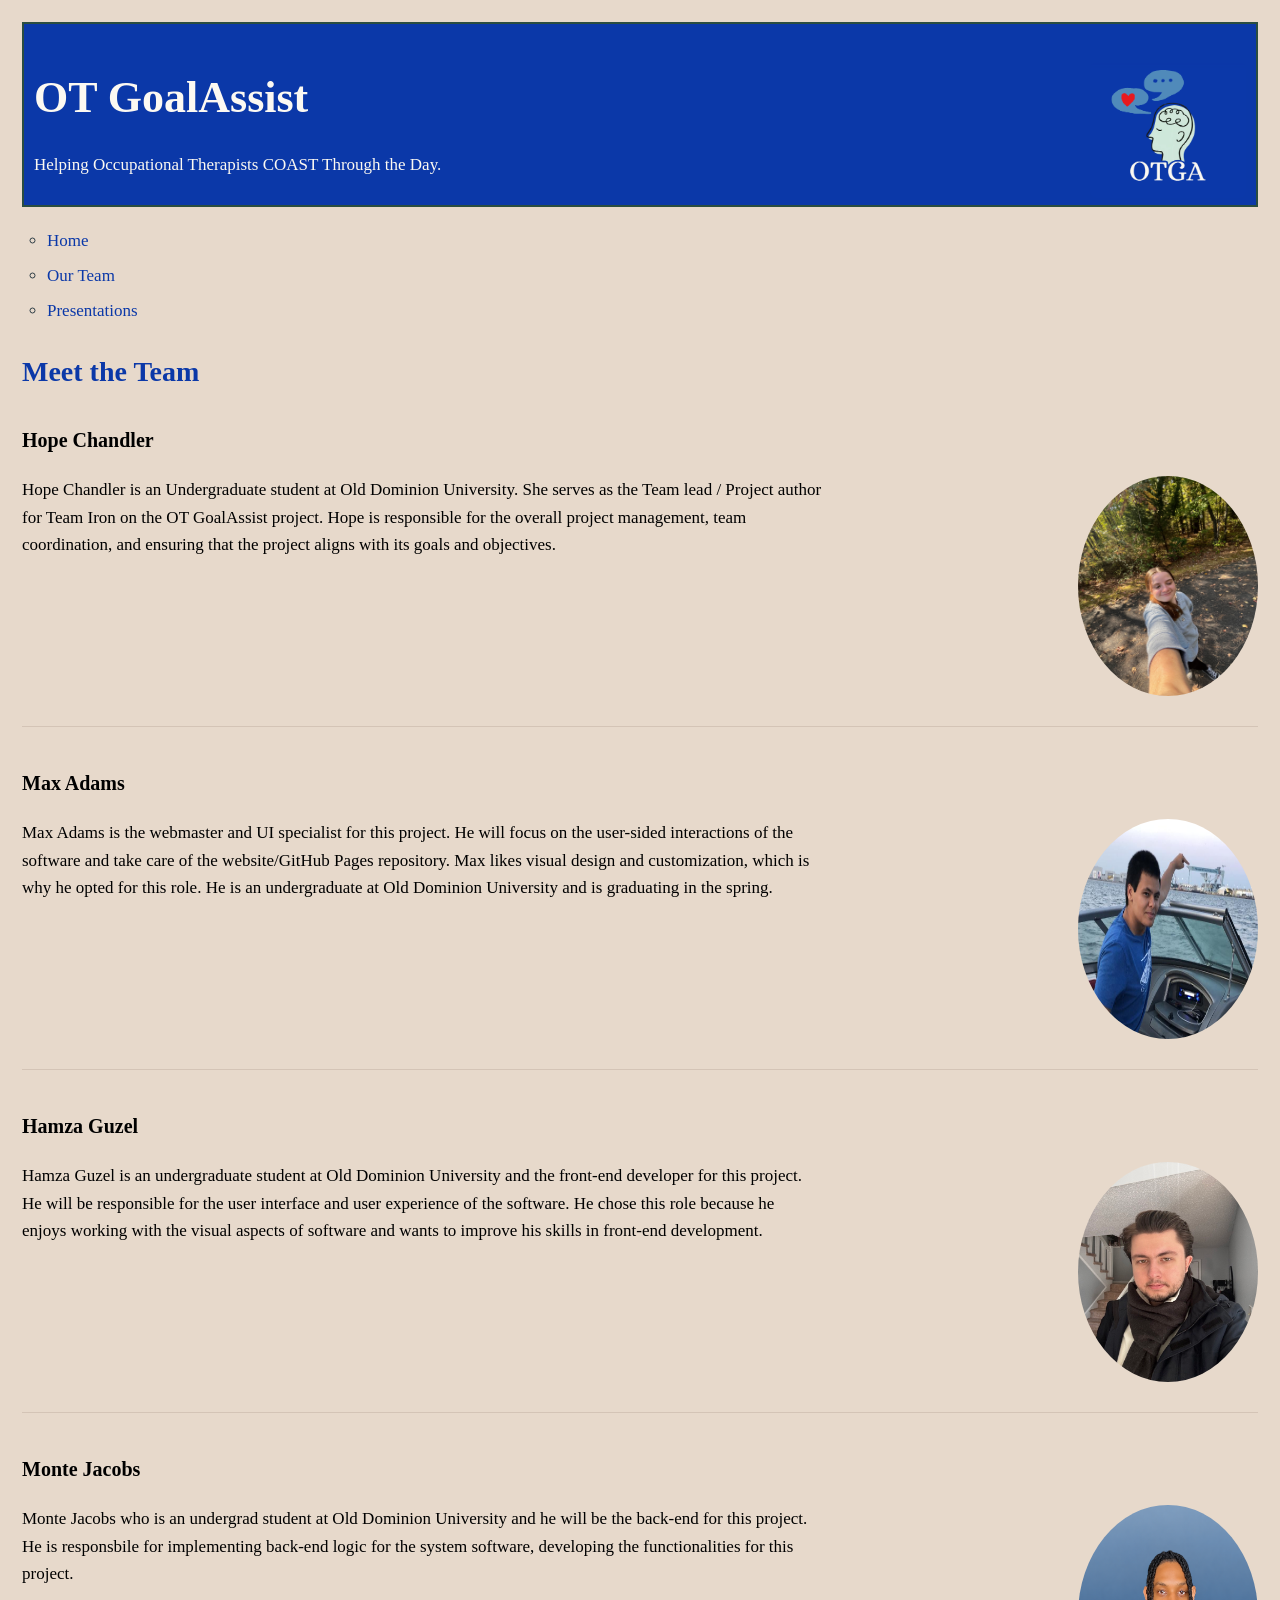
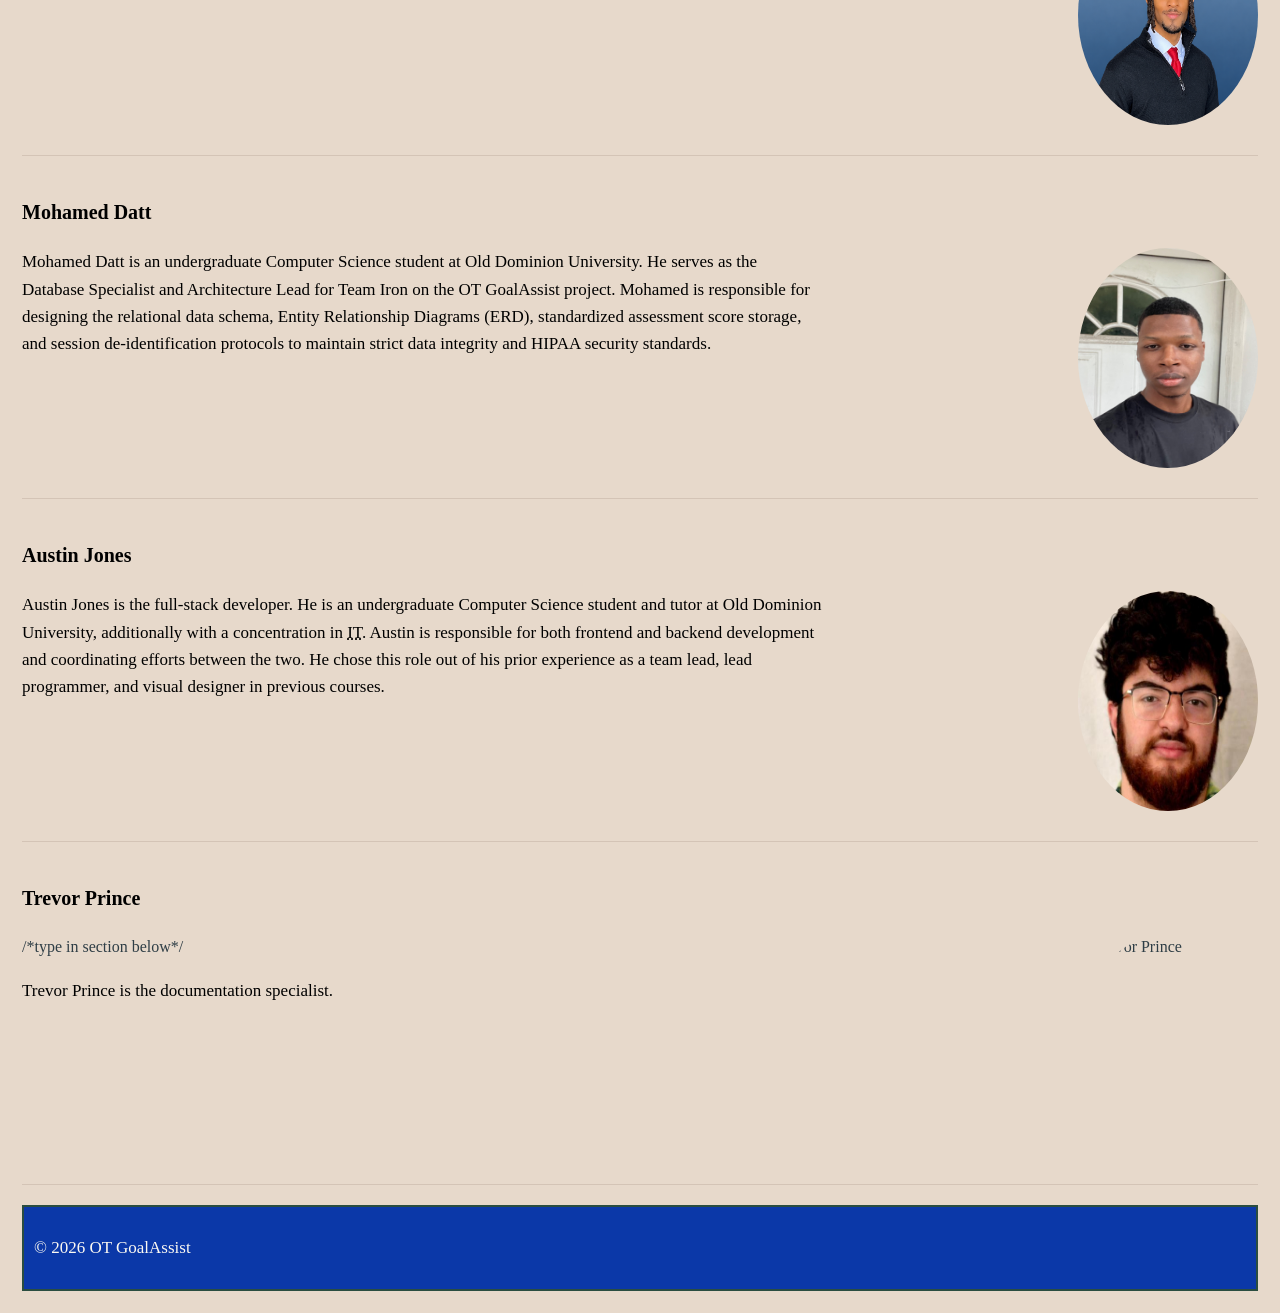
==== bios.html @ 86d0d3fb "Revised" ====
<!DOCTYPE html>
<html lang="en">
<head>
    <meta charset="UTF-8">
    <meta name="viewport" content="width=device-width, initial-scale=1.0">
    <title>OT GoalAssist - Team Bios</title>
  
    <link rel="stylesheet" href="style.css">
    <link rel="stylesheet" href="std.css">
</head>
<body>
    <header class="site-header" style="border: 2px solid #2a4d40; padding: 10px; background-color: #0b38a8;">
        <div class="container header-inner">
            <img src="otga.png" alt="OTGA logo" class="logo" />
            <div class="brand">
                <h1>OT GoalAssist</h1>
                <p class="p2">Helping Occupational Therapists COAST Through the Day.</p>
            </div>
        </div>
    </header>

    <nav class="main-nav">
        <div class="container nav-inner">
            <ul>
                <li><a href="index.html">Home</a></li>
                <li><a href="bios.html">Our Team</a></li>
                <li><a href="ppt.html">Presentations</a></li>
            </ul>  
        </div>
    </nav>

    <main class="content">
        <h2>Meet the Team</h2>

        <section>
            <h3>Hope Chandler</h3>
            <img src="Hope.JPG" alt="Hope Chandler" class="portrait"/>
            
            <p>
                Hope Chandler is an Undergraduate student at Old Dominion University. She serves as the Team lead / Project author for Team Iron on the OT GoalAssist project. Hope is responsible for the overall project management, team coordination, and ensuring that the project aligns with its goals and objectives.
            </p>
        </section>

        <section>
            <h3>Max Adams</h3>
            <img src="crane.jpg" alt="Max Adams (the goat)" class="portrait"/>
            <p>
                Max Adams is the webmaster and UI specialist for this project. He will focus on the user-sided interactions of the software and take care of the website/GitHub Pages repository. Max likes visual design and customization, which is why he opted for this role. He is an undergraduate at Old Dominion University and is graduating in the spring. 
            </p>
        </section>

        <section>
            <h3>Hamza Guzel</h3>
            <img src="hamza.jpg" alt="Hamza Guzel" class="portrait"/>
            
            <p>
                Hamza Guzel is an undergraduate student at Old Dominion University and the front-end developer for this project. He will be responsible for the user interface and user experience of the software. He chose this role because he enjoys working with the visual aspects of software and wants to improve his skills in front-end development.
            </p>
        </section>

       <section>
            <h3>Monte Jacobs</h3>
            <img src="monte.jpg" alt="Monte Jacob" class="portrait"/>
           
           <p>
                Monte Jacobs who is an undergrad student at Old Dominion University and he will be the back-end for this project. He is responsbile for implementing back-end logic for the system software, developing the functionalities for this project.
            </p>
        </section>

       <section>
            <h3>Mohamed Datt</h3>
            <img src="mohamed.jpg" alt="Mohamed Datt" class="portrait"/>
            <p>
                Mohamed Datt is an undergraduate Computer Science student at Old Dominion University. He serves as the Database Specialist and Architecture Lead for Team Iron on the OT GoalAssist project. Mohamed is responsible for designing the relational data schema, Entity Relationship Diagrams (ERD), standardized assessment score storage, and session de-identification protocols to maintain strict data integrity and HIPAA security standards.
            </p>
        </section>

       <section>
            <h3>Austin Jones</h3>
            <img src="austin.jpg" alt="Austin Jones" class="portrait"/>
           
           <p>
                Austin Jones is the full-stack developer. He is an undergraduate Computer Science student and tutor at Old Dominion University, additionally with a concentration in <abbr title="Information Technology">IT</abbr>. Austin is responsible for both frontend and backend development and coordinating efforts between the two. He chose this role out of his prior experience as a team lead, lead programmer, and visual designer in previous courses.
            </p>
        </section>

       <section>
            <h3>Trevor Prince</h3>
            <img src="trevor.jpg" alt="Trevor Prince" class="portrait"/>
           
           /*type in section below*/
           <p>
                Trevor Prince is the documentation specialist.
            </p>
        </section>
    </main>

    <footer class="site-footer" style="border: 2px solid #2a4d40; padding: 10px; background-color: #0b38a8; margin-top: 20px;">
        <p class="p2">© 2026 OT GoalAssist</p>
    </footer>

</body>
</html>
---- std.css ----
body {
    font-family: Cambria, Cochin, Georgia, Times, 'Times New Roman', serif;
    background-color: #e7d9cb;
    color: #2f3e46;
    margin: 22px;
    line-height: 1.6;
}

h1 {
    color: #fcf9f2;
    font-size: 44px;
    margin-bottom: 10px;
}

h2 {
    color: #0b38a8;
    font-size: 28px;
    margin-top: 25px;
    margin-bottom: 10px;
}

h3 {
    color: #000000;
    font-size: 20px;
}

p {
    color: #000000;
    font-size: 17px;
    max-width: 800px;
}

ul {
    list-style-type: circle;
    padding-left: 25px;
    margin-top: 10px;
    color: #2f3e46;
}

li {
    font-size: 17px;
    margin-bottom: 8px;
}

body > * {
    margin-bottom: 20px;
}

section {
    padding-bottom: 20px;
    margin-bottom: 20px;
    border-bottom: 1px solid #d4c4b6; 
    overflow: hidden; 
}

img {
    float: right;
    margin: 0 0 15px 20px;
    width: 200px;
    border-radius: 6px;
}

a {
    color: #0b38a8;
    text-decoration: none;
    transition: color 0.3s ease;
}

a:hover {
    color: #2a4d40;
    text-decoration: underline;
}

.p2 {
    color: #fcf9f2;
}

.logo {
    height: 135px;
    width: auto;
    object-fit: contain;
}

.portrait {
    border-radius: 50%;
    float: right;
    object: cover;
    height: 220px;
    width: 180px;
    margin: 0 0 10px 20px;
    object-position: center bottom;
}
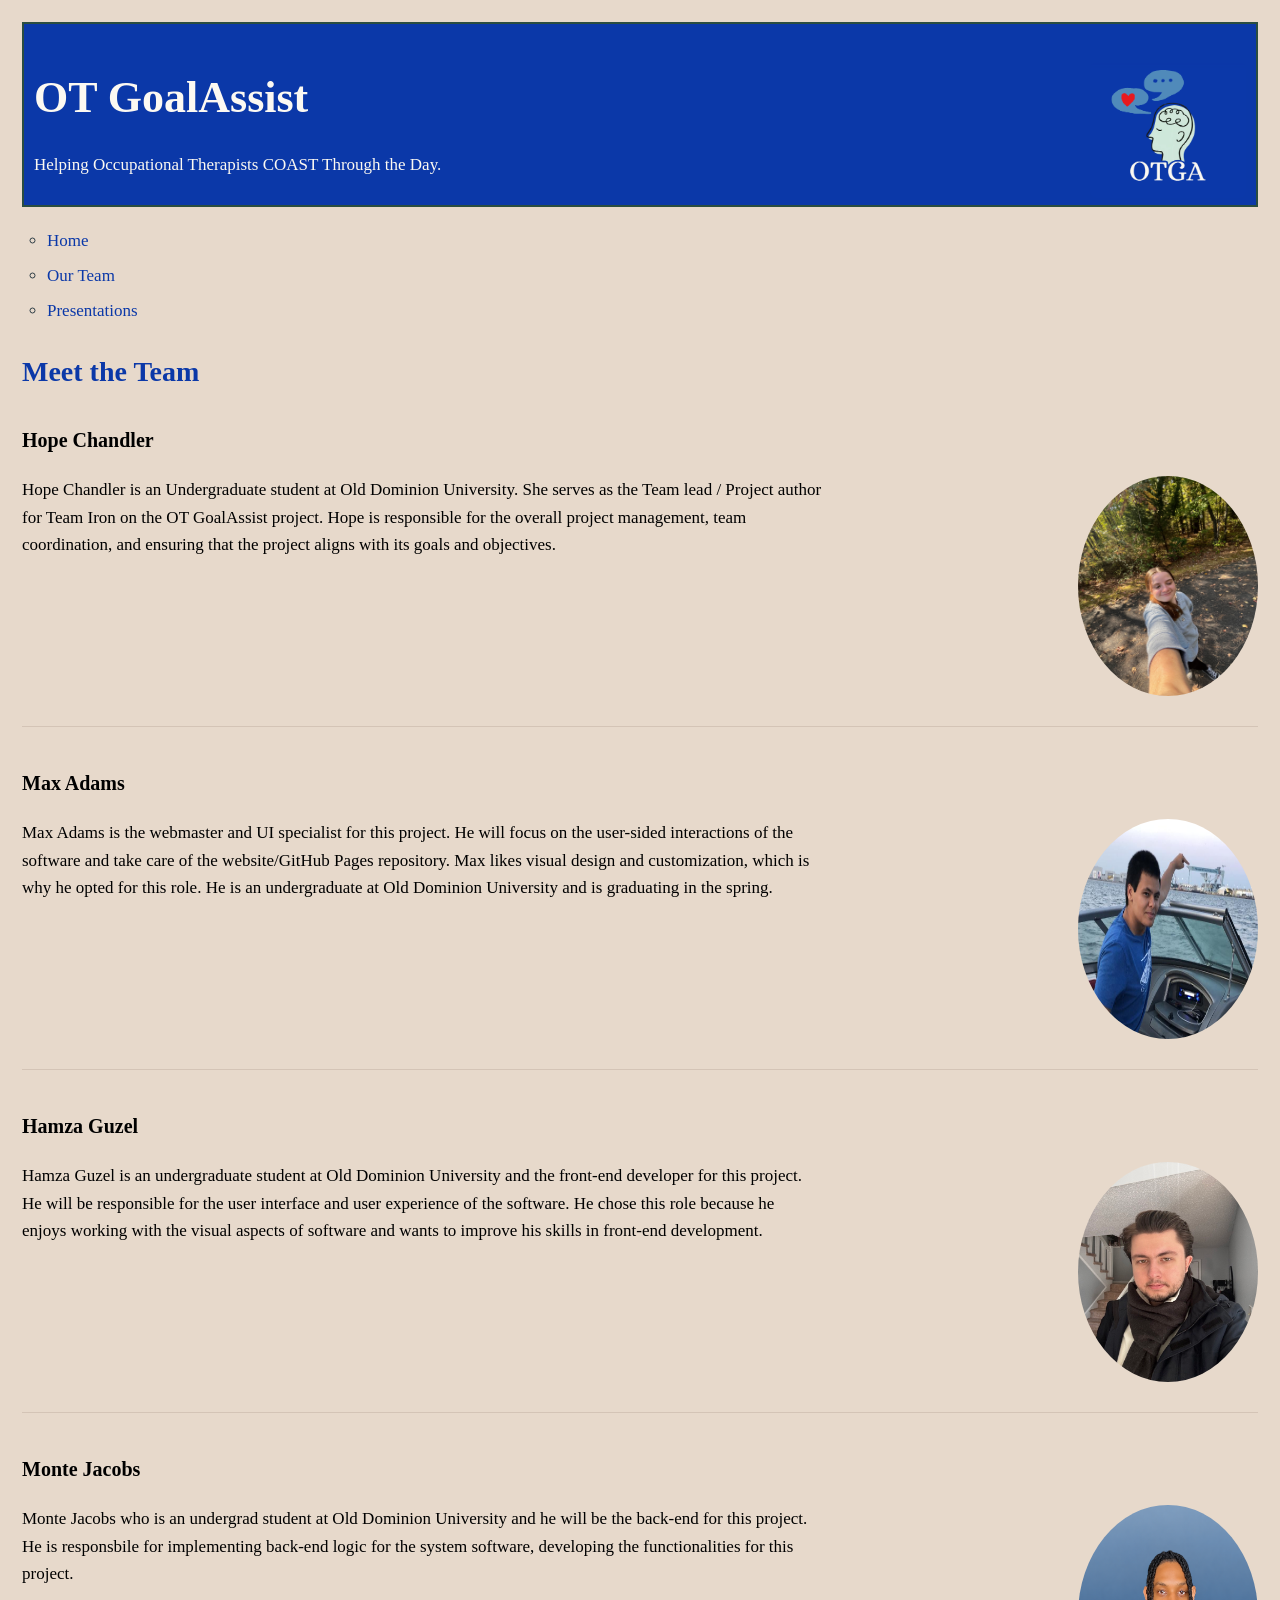
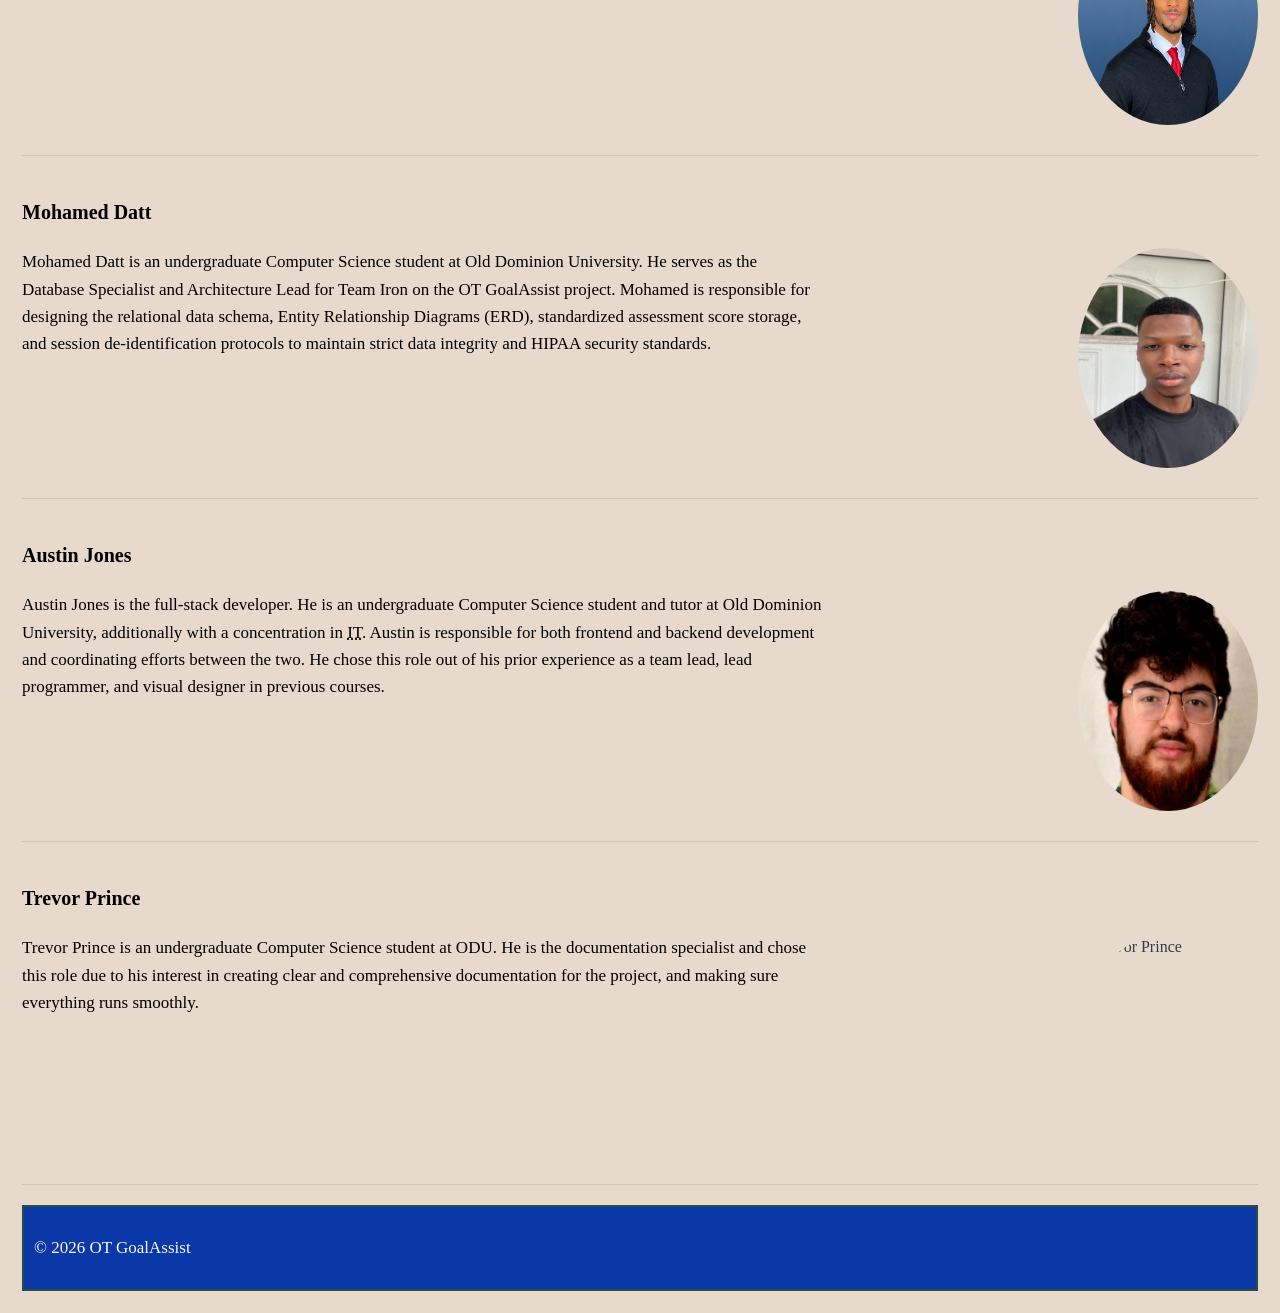
==== commit 2211f078: "Trevor Bio" ====
--- a/bios.html
+++ b/bios.html
@@ -88,9 +88,8 @@
             <h3>Trevor Prince</h3>
             <img src="trevor.jpg" alt="Trevor Prince" class="portrait"/>
            
-           /*type in section below*/
            <p>
-                Trevor Prince is the documentation specialist.
+                Trevor Prince is an undergraduate Computer Science student at ODU. He is the documentation specialist and chose this role due to his interest in creating clear and comprehensive documentation for the project, and making sure everything runs smoothly.
             </p>
         </section>
     </main>
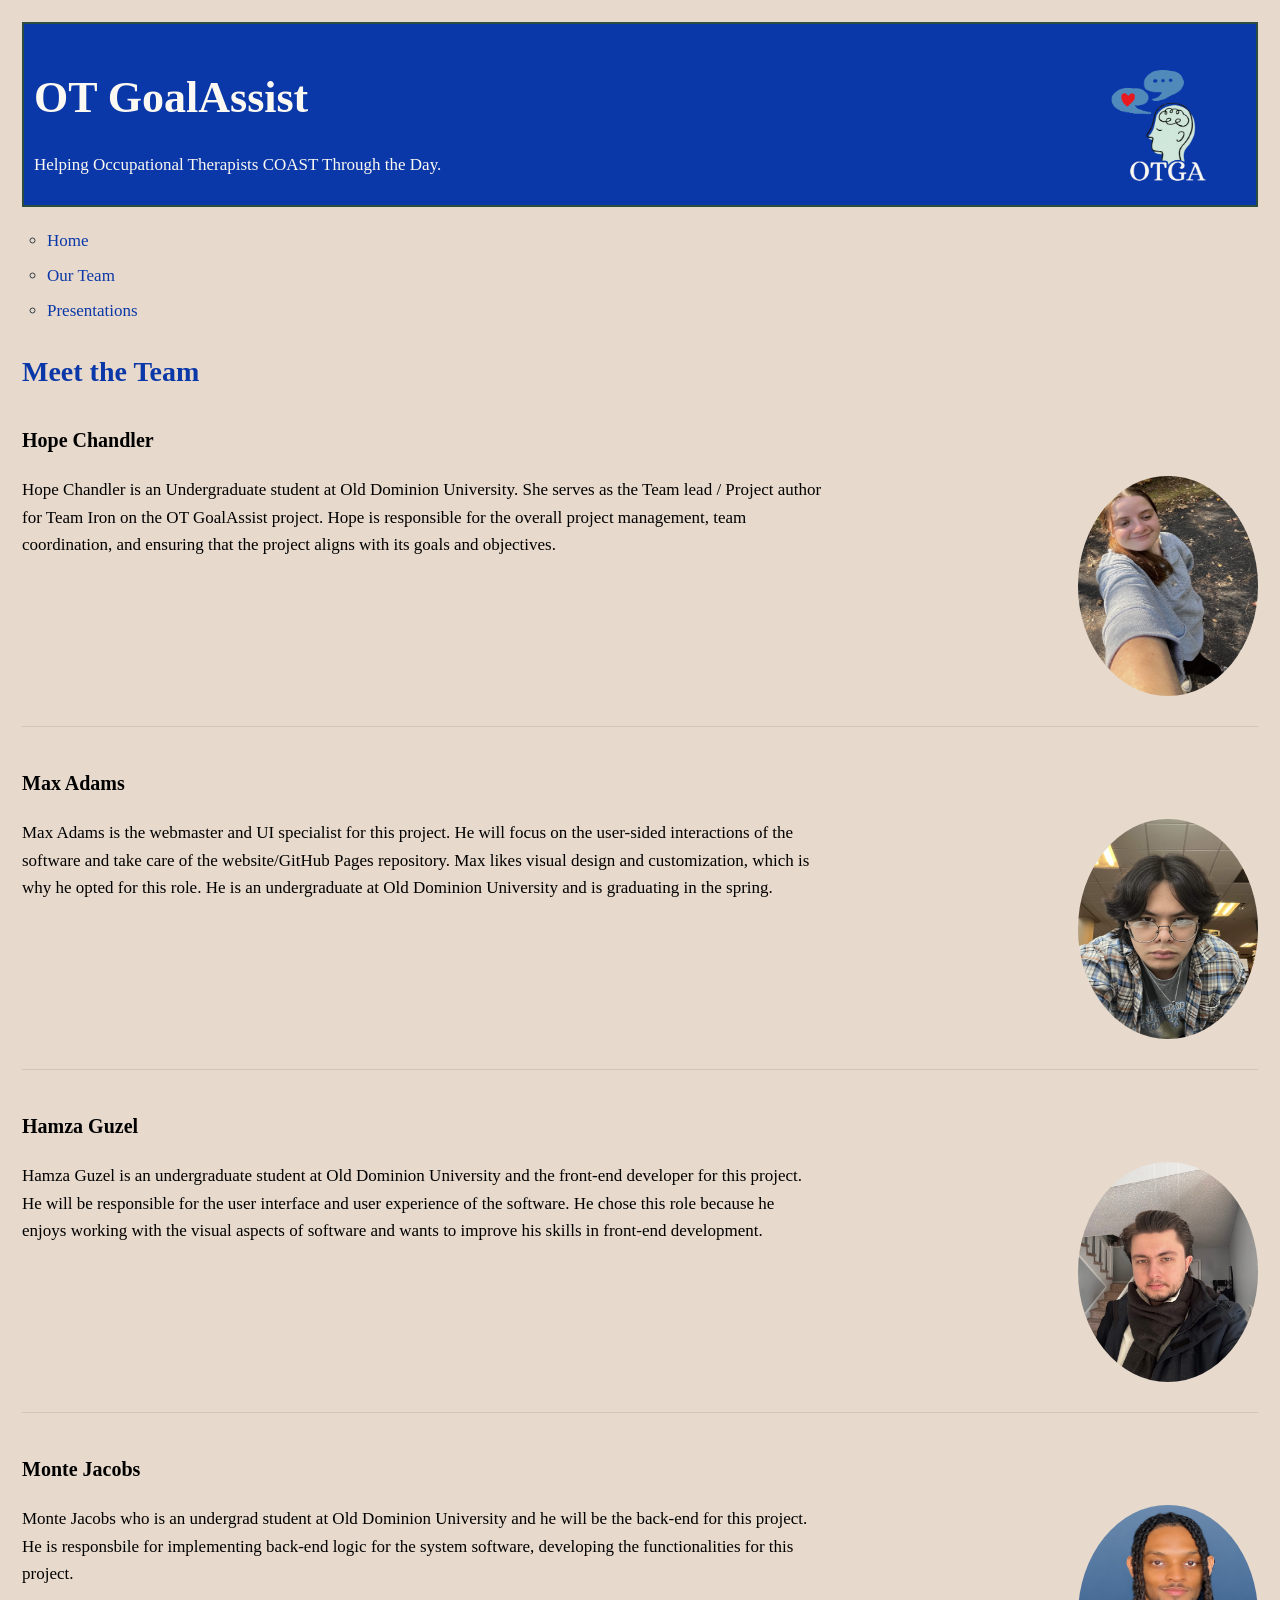
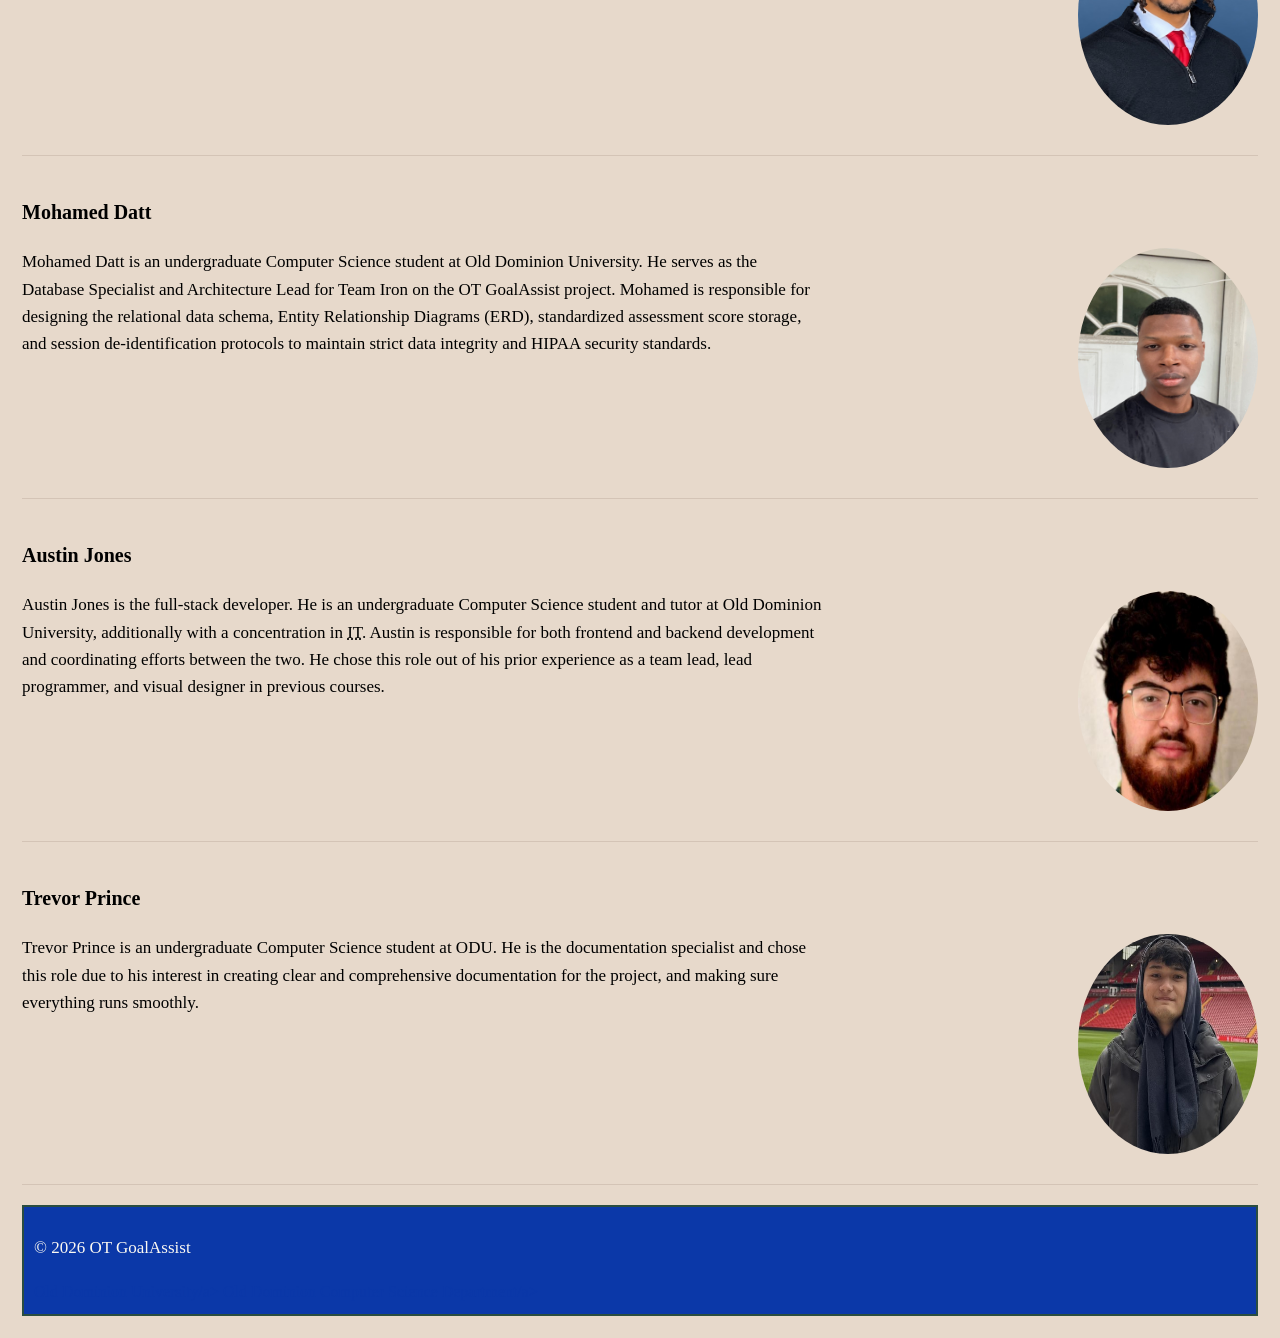
==== commit c2fca13f: "links" ====
--- a/bios.html
+++ b/bios.html
@@ -95,7 +95,7 @@
     </main>
 
     <footer class="site-footer" style="border: 2px solid #2a4d40; padding: 10px; background-color: #0b38a8; margin-top: 20px;">
-        <p class="p2">© 2026 OT GoalAssist</p>
+        <p class="p2">© 2026 OT GoalAssist</p> <a href="http://www.odu.edu/">Old Dominion University/a> <a href="http://www.cs.odu.edu//">Old Dominion Computer Science Department/a>
     </footer>
 
 </body>
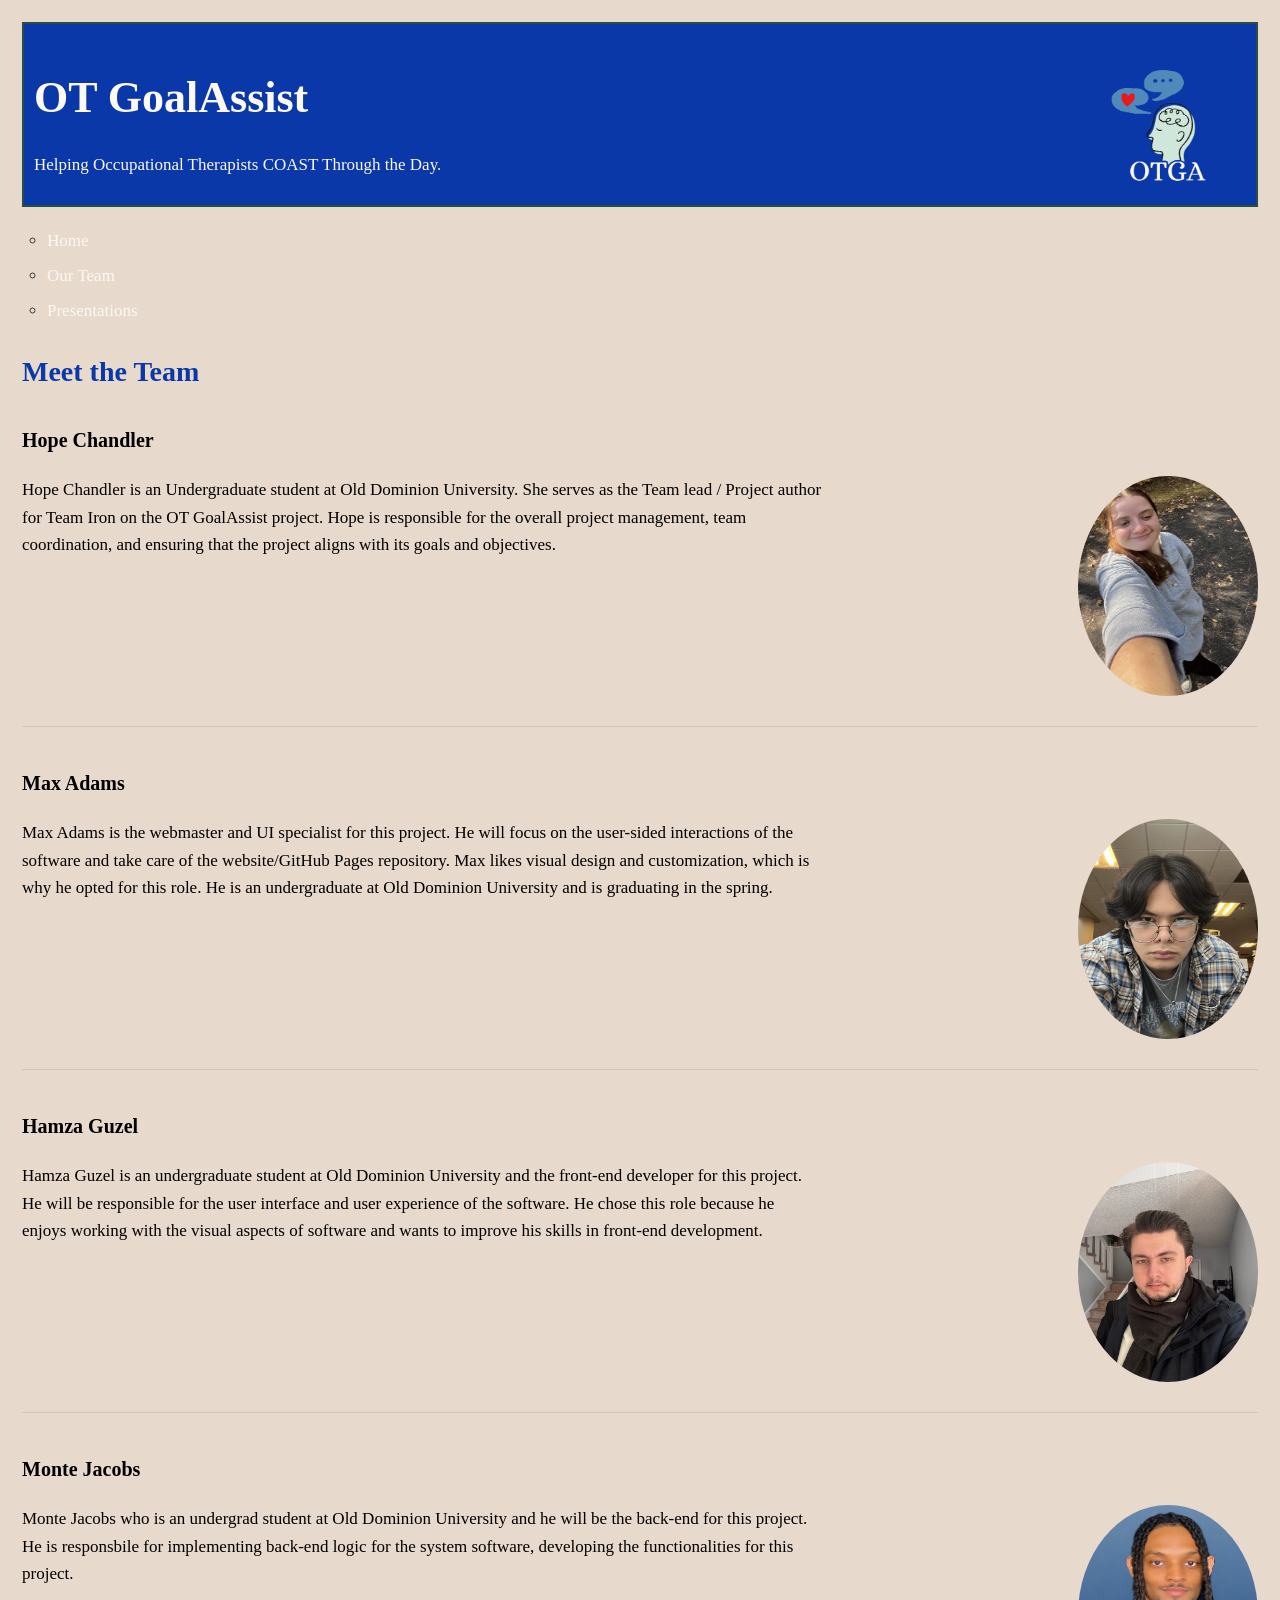
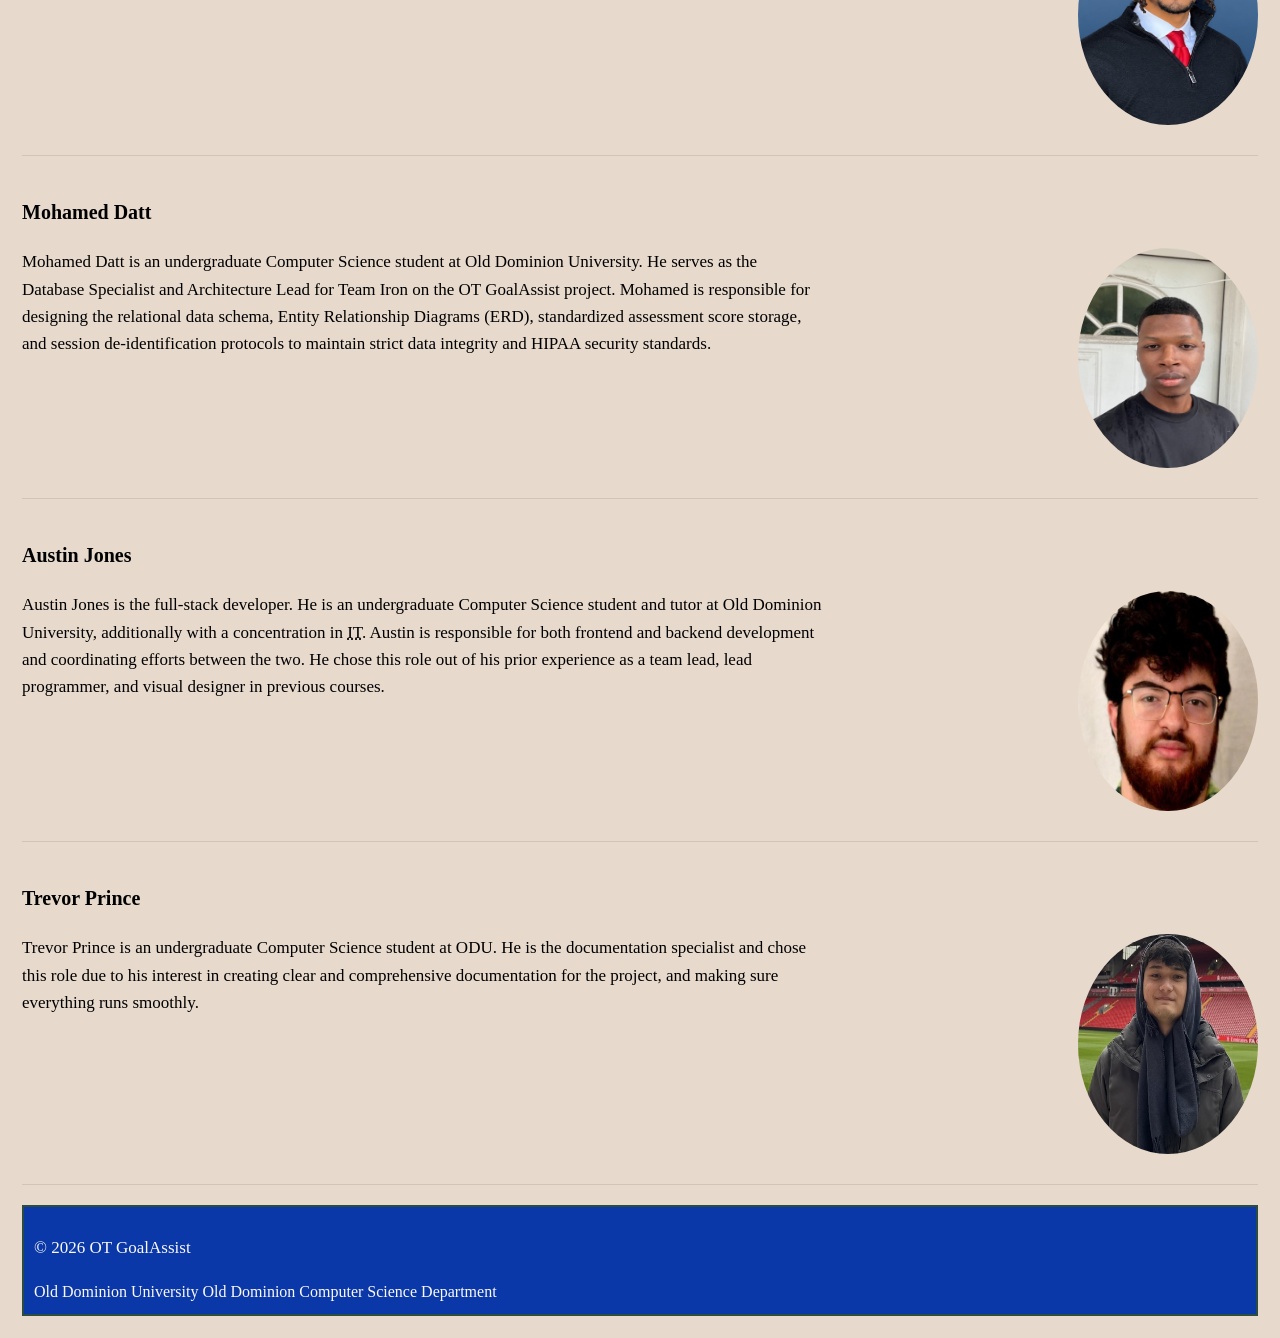
==== commit 33fd0681: "Update bios.html" ====
--- a/bios.html
+++ b/bios.html
@@ -95,7 +95,7 @@
     </main>
 
     <footer class="site-footer" style="border: 2px solid #2a4d40; padding: 10px; background-color: #0b38a8; margin-top: 20px;">
-        <p class="p2">© 2026 OT GoalAssist</p> <a href="http://www.odu.edu/">Old Dominion University/a> <a href="http://www.cs.odu.edu//">Old Dominion Computer Science Department/a>
+        <p class="p2">© 2026 OT GoalAssist</p> <a href="http://www.odu.edu/">Old Dominion University</a> <a href="http://www.cs.odu.edu//">Old Dominion Computer Science Department</a>
     </footer>
 
 </body>
--- a/std.css
+++ b/std.css
@@ -61,7 +61,7 @@
 }
 
 a {
-    color: #0b38a8;
+    color: #fcf9f2;
     text-decoration: none;
     transition: color 0.3s ease;
 }
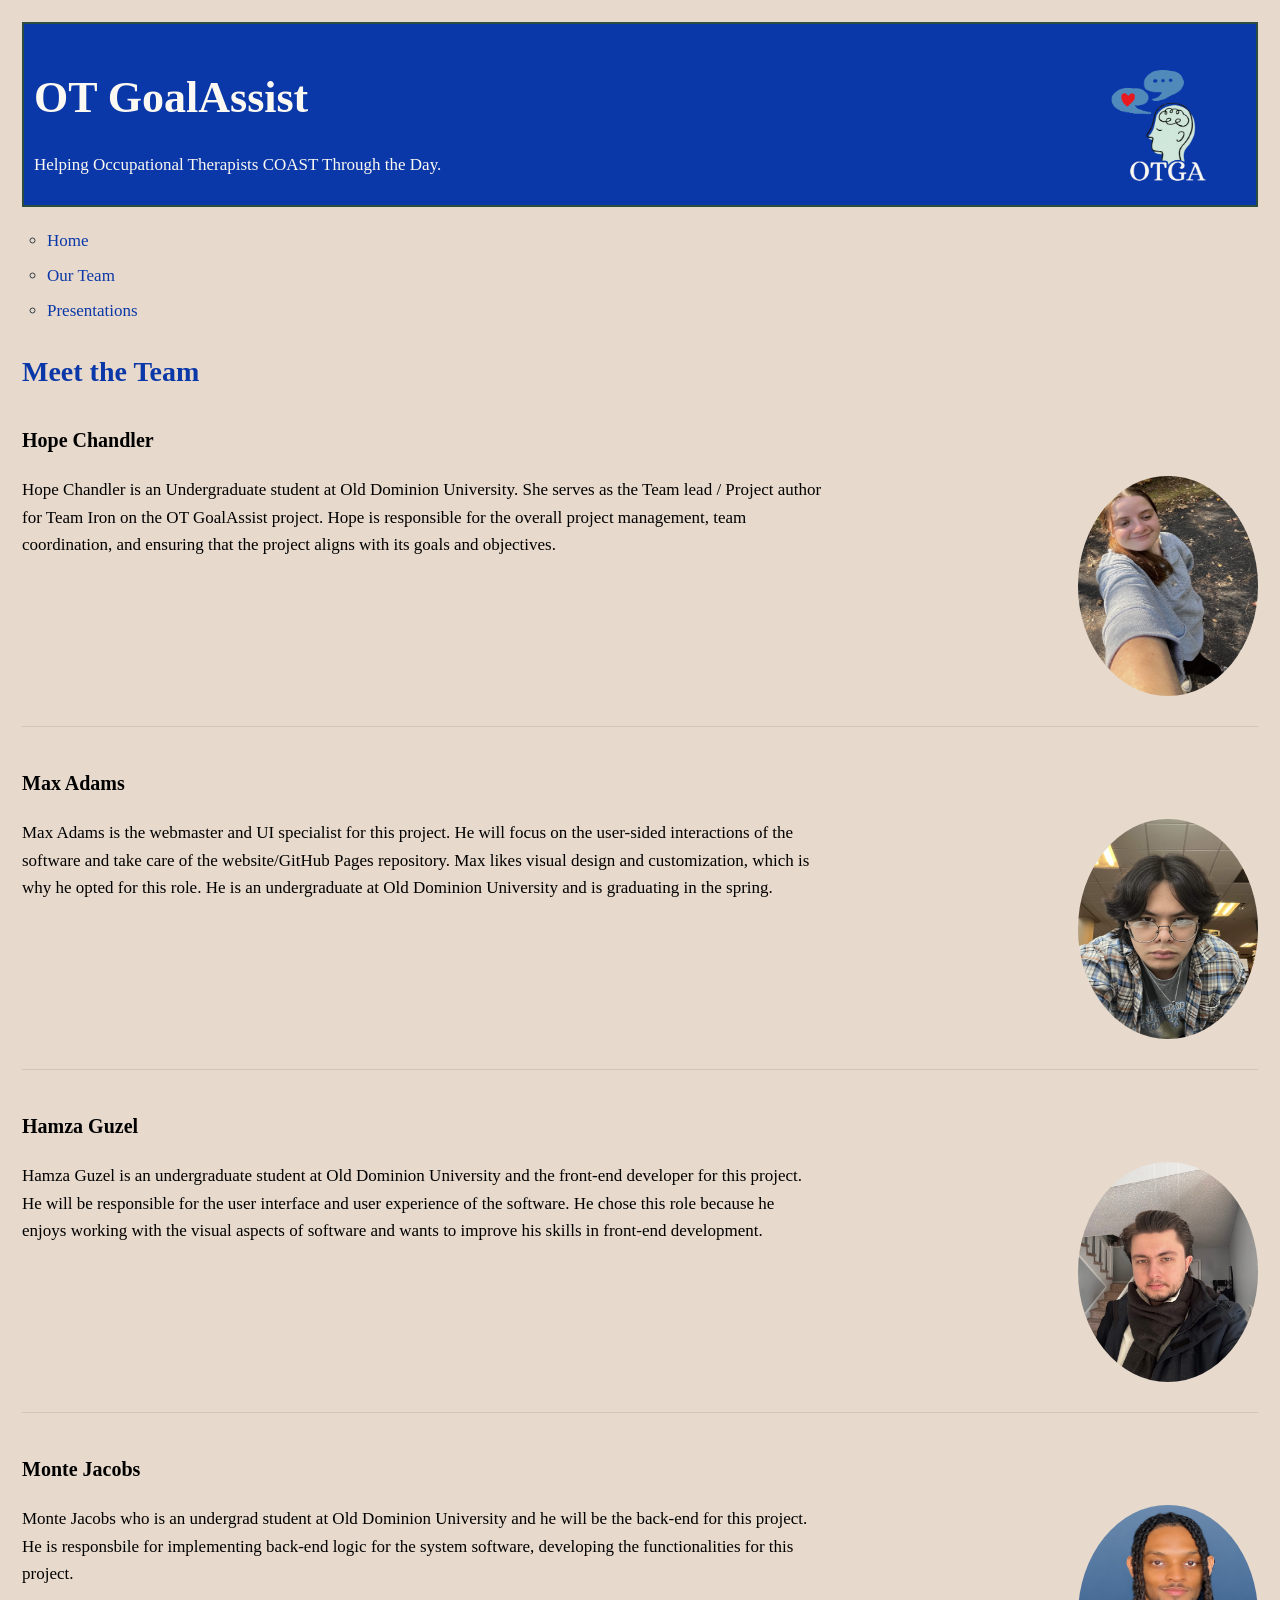
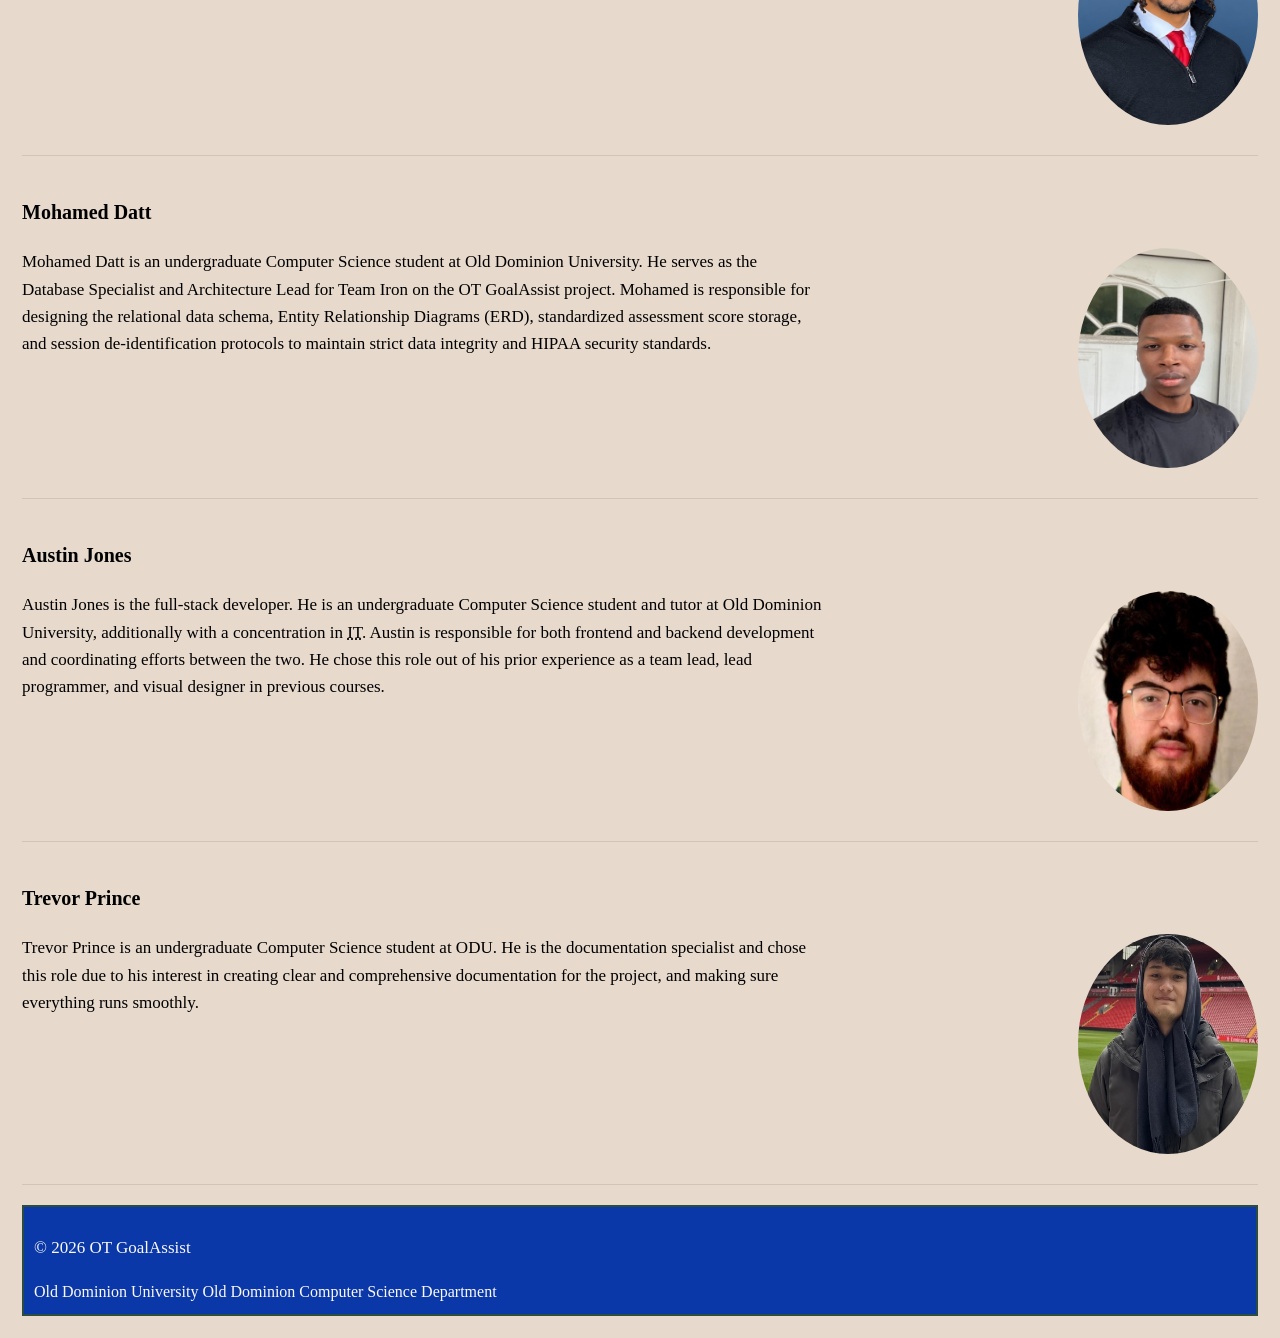
==== commit 6633d032: "Update bios.html colors" ====
--- a/bios.html
+++ b/bios.html
@@ -95,7 +95,7 @@
     </main>
 
     <footer class="site-footer" style="border: 2px solid #2a4d40; padding: 10px; background-color: #0b38a8; margin-top: 20px;">
-        <p class="p2">© 2026 OT GoalAssist</p> <a href="http://www.odu.edu/">Old Dominion University</a> <a href="http://www.cs.odu.edu//">Old Dominion Computer Science Department</a>
+        <p class="p2">© 2026 OT GoalAssist</p> <a href="http://www.odu.edu/" style="color: #fcf9f2;">Old Dominion University</a> <a href="http://www.cs.odu.edu" style="color: #fcf9f2;">Old Dominion Computer Science Department</a>
     </footer>
 
 </body>
--- a/std.css
+++ b/std.css
@@ -61,7 +61,7 @@
 }
 
 a {
-    color: #fcf9f2;
+    color: #0b38a8;
     text-decoration: none;
     transition: color 0.3s ease;
 }
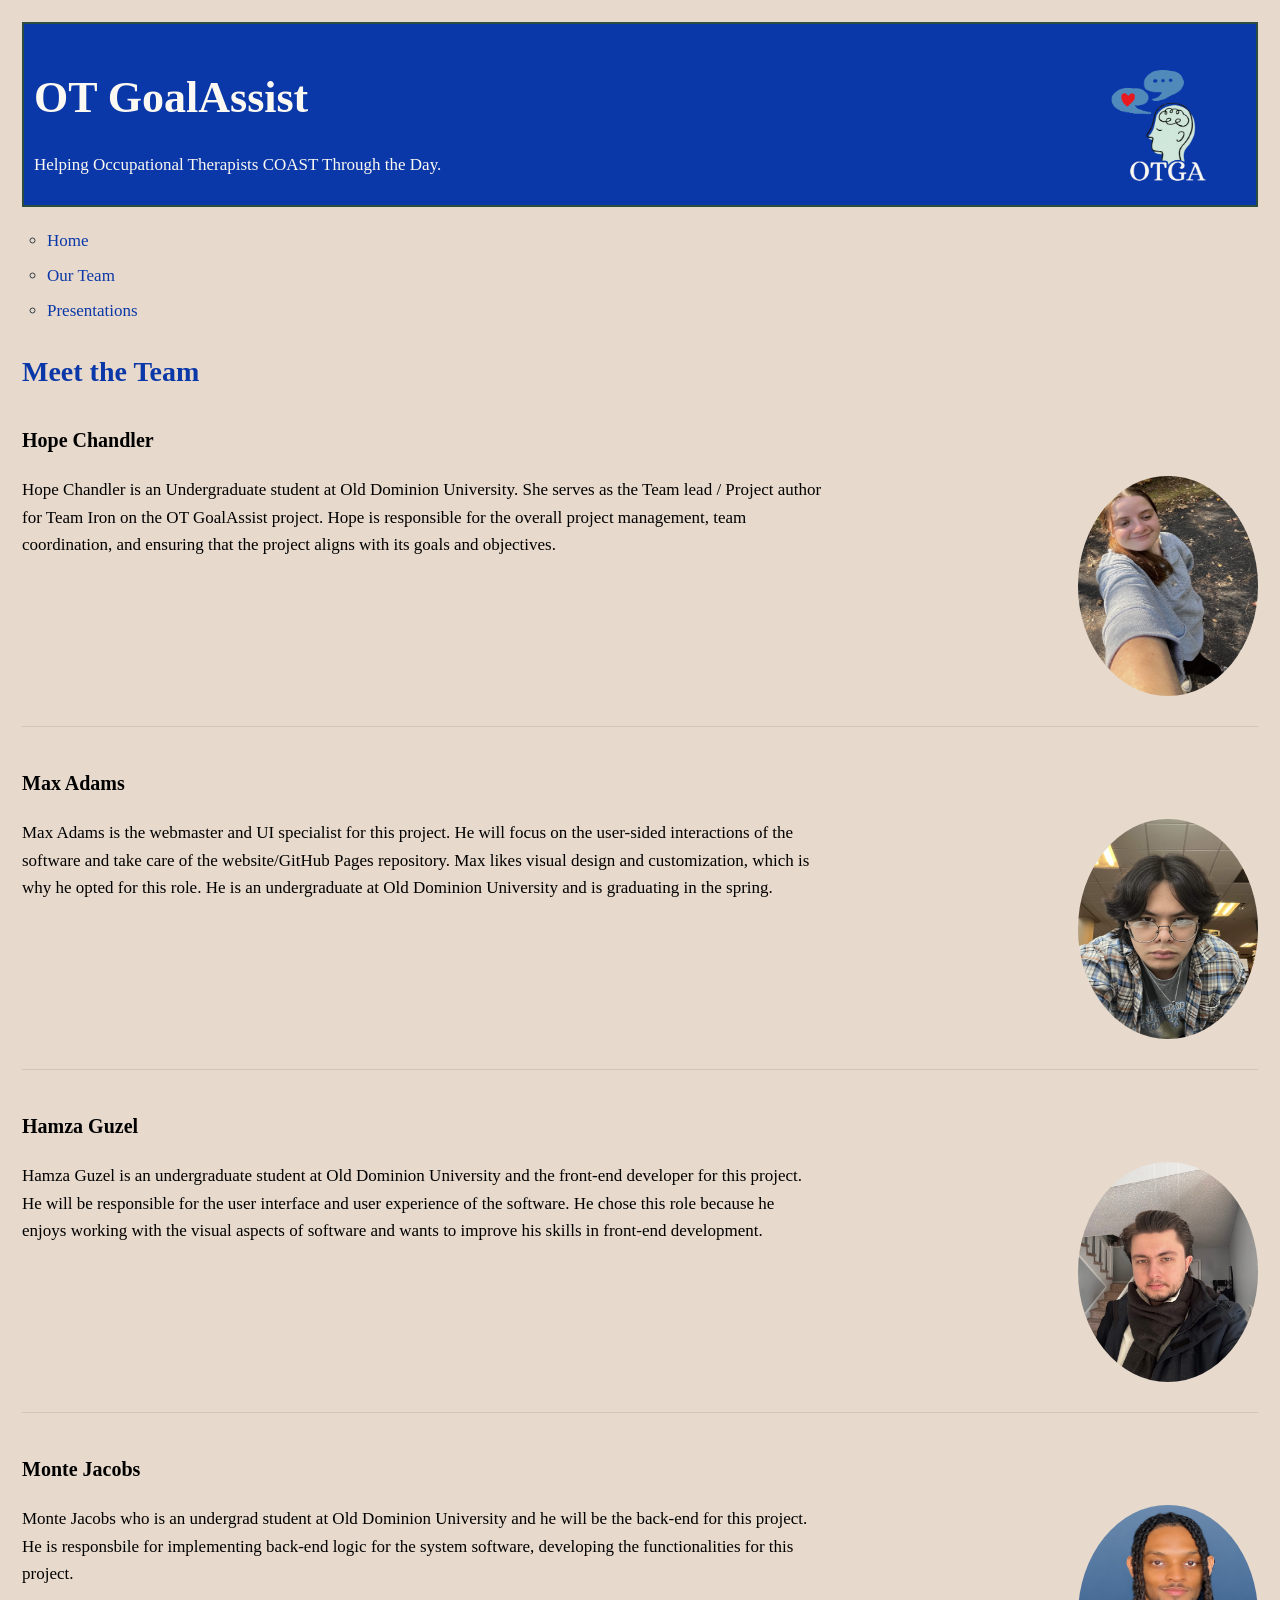
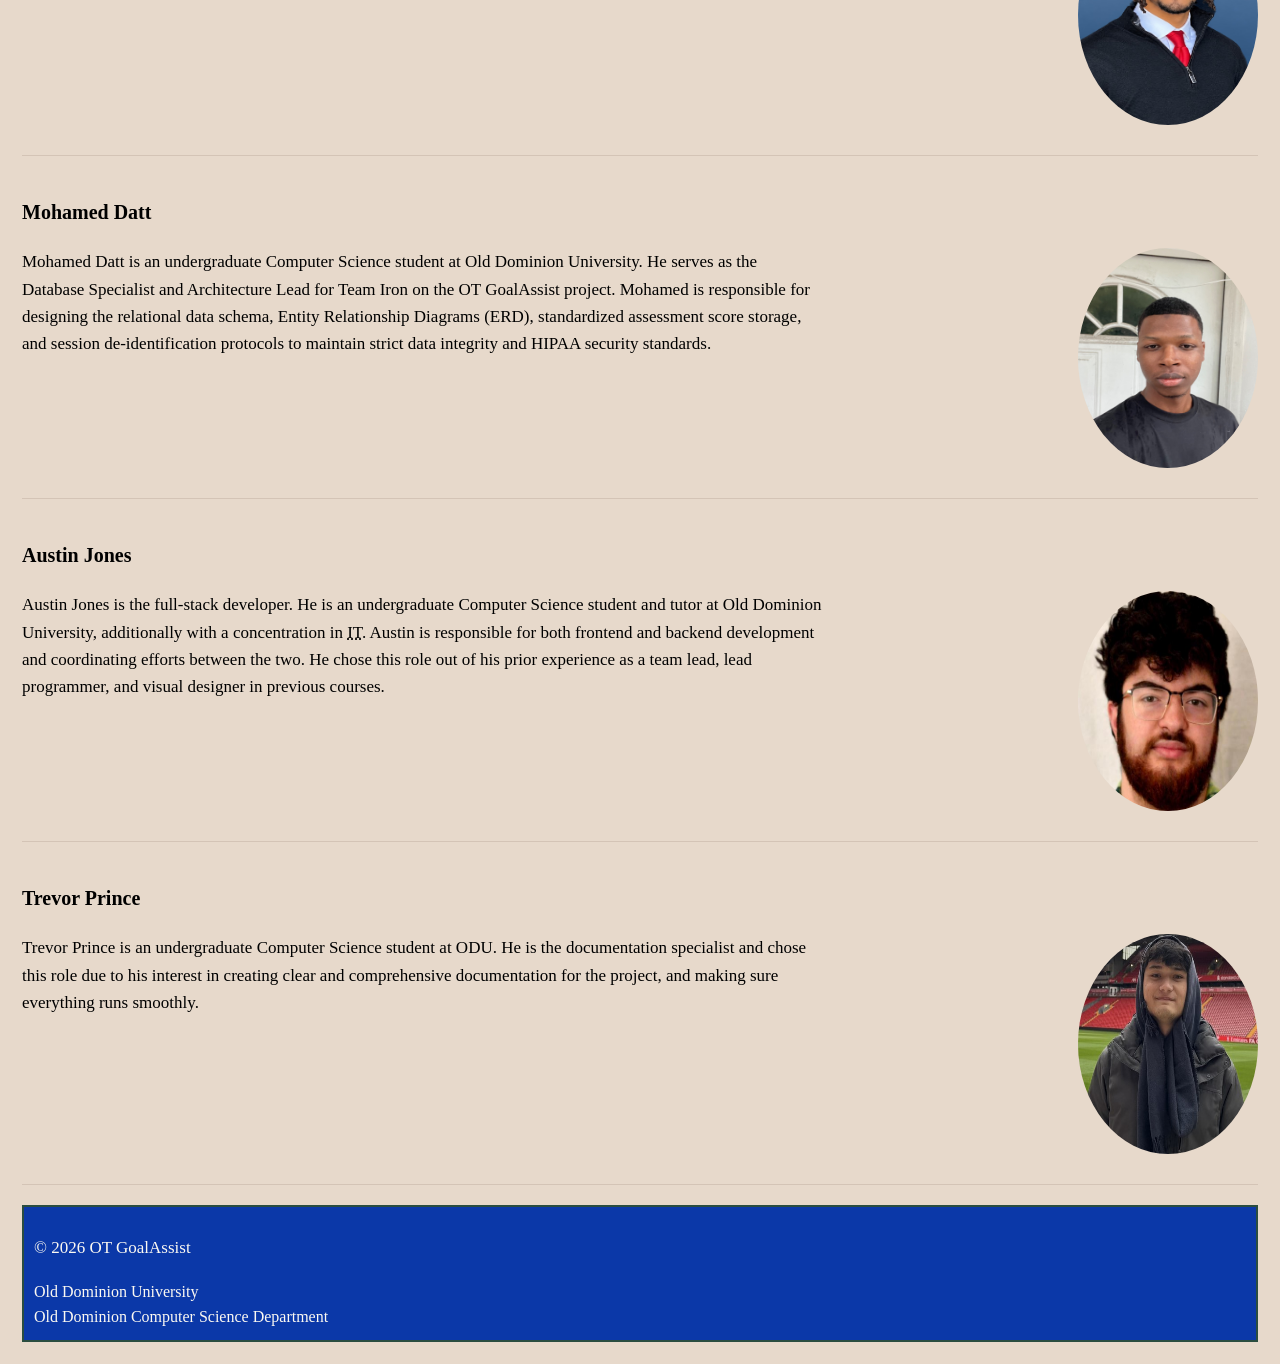
==== commit 3660024b: "Update bios.html" ====
--- a/bios.html
+++ b/bios.html
@@ -95,7 +95,7 @@
     </main>
 
     <footer class="site-footer" style="border: 2px solid #2a4d40; padding: 10px; background-color: #0b38a8; margin-top: 20px;">
-        <p class="p2">© 2026 OT GoalAssist</p> <a href="http://www.odu.edu/" style="color: #fcf9f2;">Old Dominion University</a> <a href="http://www.cs.odu.edu" style="color: #fcf9f2;">Old Dominion Computer Science Department</a>
+        <p class="p2">© 2026 OT GoalAssist</p> <a href="http://www.odu.edu/" style="color: #fcf9f2;">Old Dominion University</a> <br> <a href="http://www.cs.odu.edu" style="color: #fcf9f2;">Old Dominion Computer Science Department</a>
     </footer>
 
 </body>
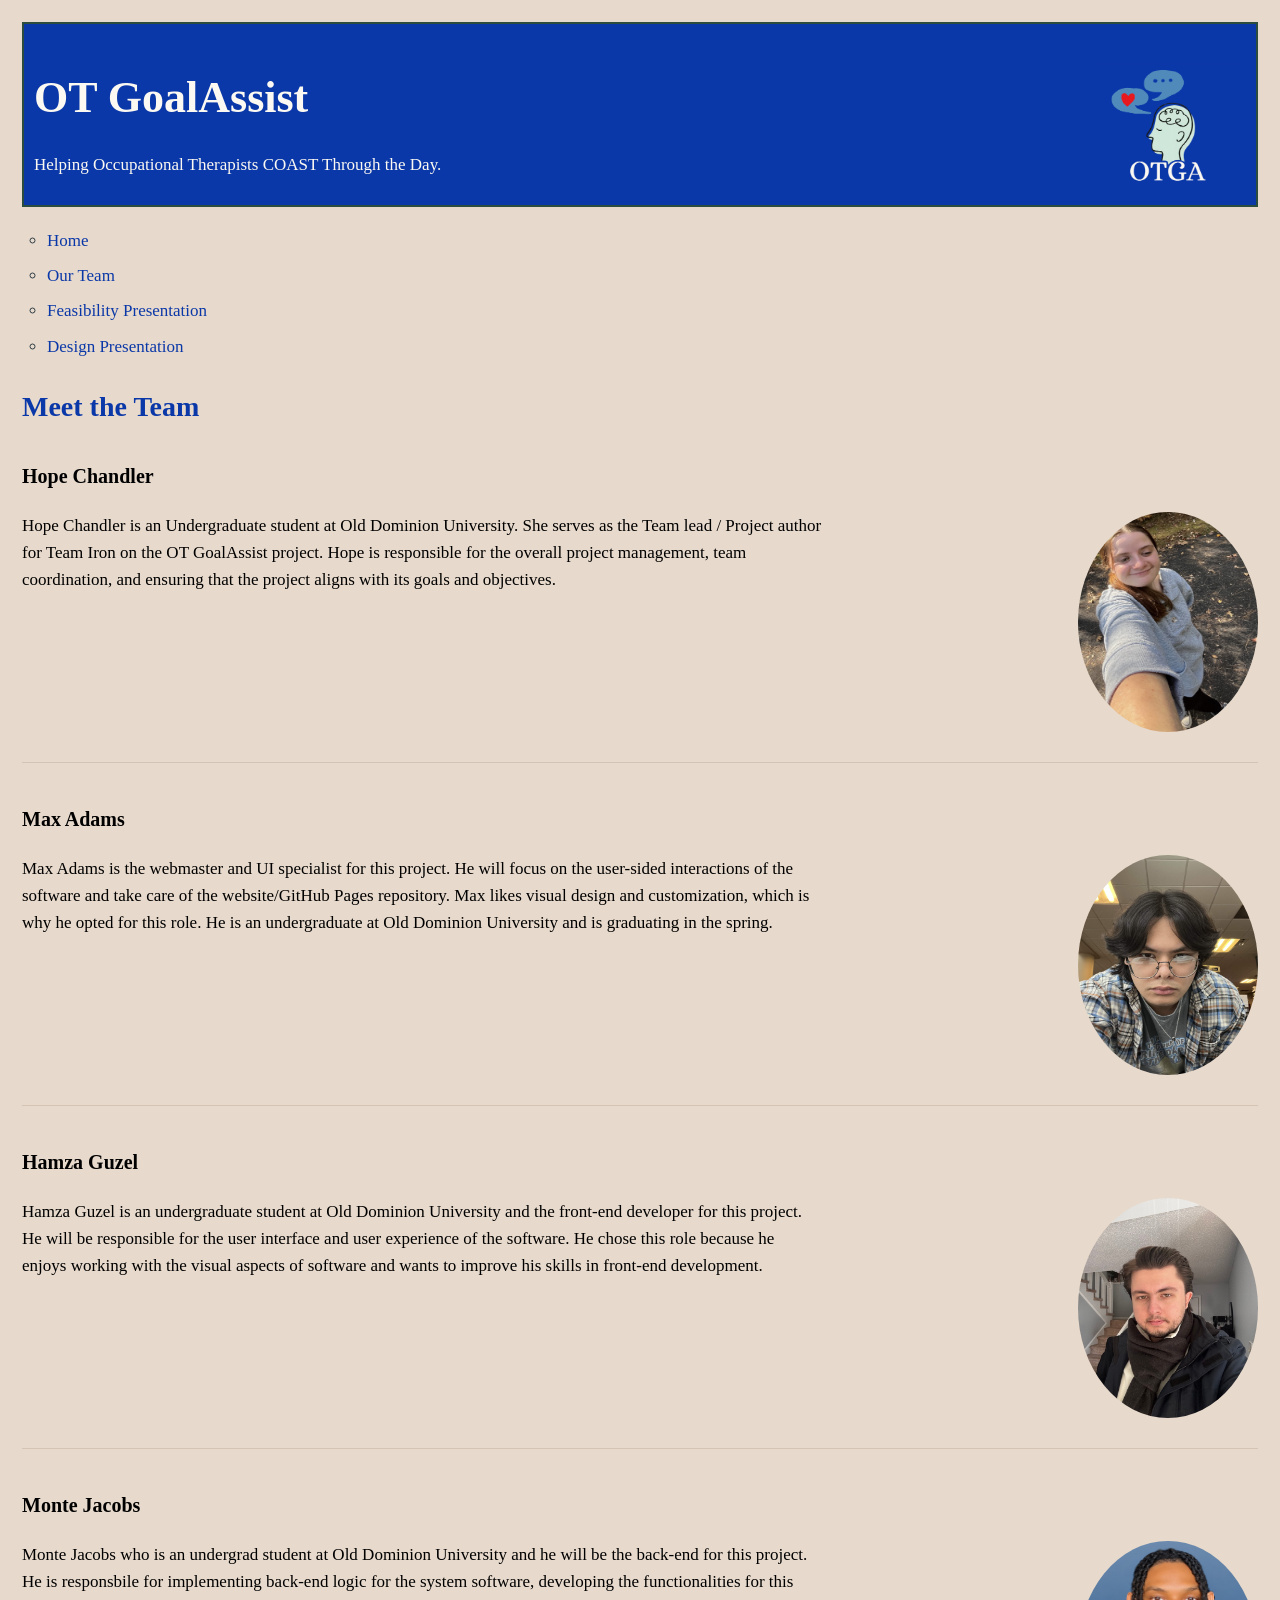
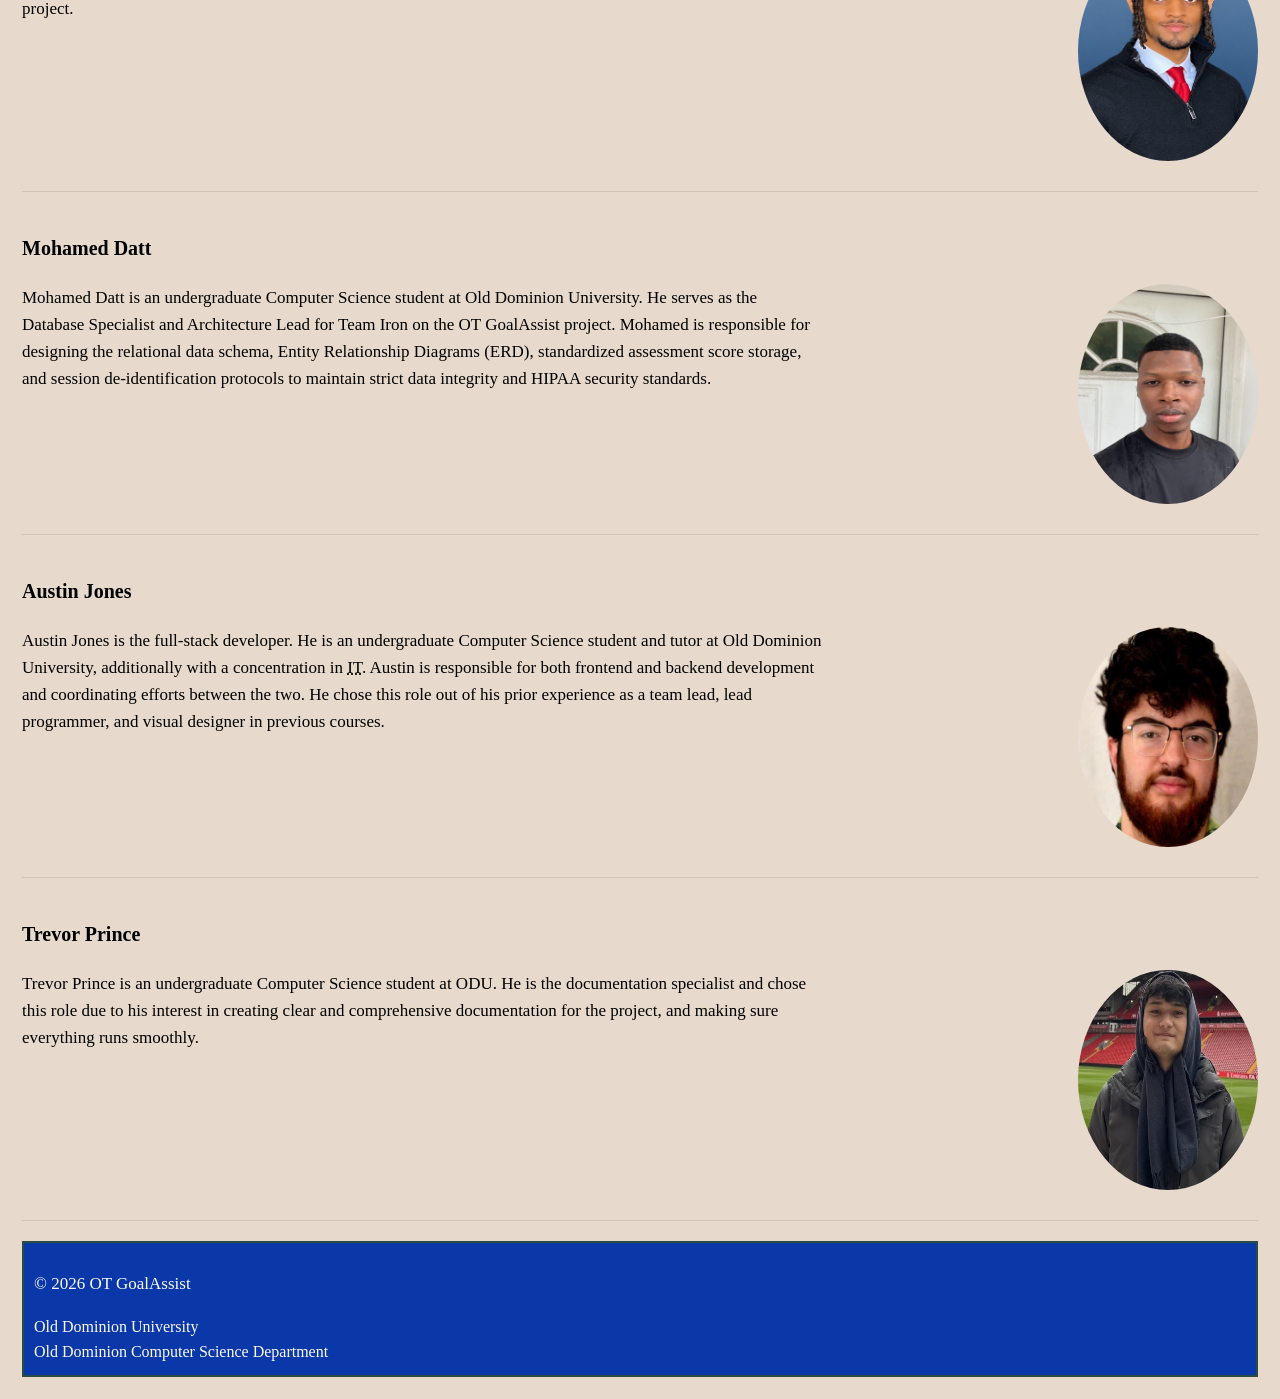
==== commit f05cd9e4: "Update bios.html" ====
--- a/bios.html
+++ b/bios.html
@@ -24,7 +24,8 @@
             <ul>
                 <li><a href="index.html">Home</a></li>
                 <li><a href="bios.html">Our Team</a></li>
-                <li><a href="ppt.html">Presentations</a></li>
+                <li><a href="ppt.html">Feasibility Presentation</a></li>
+                <li><a href="designppt.html">Design Presentation</a></li>
             </ul>  
         </div>
     </nav>
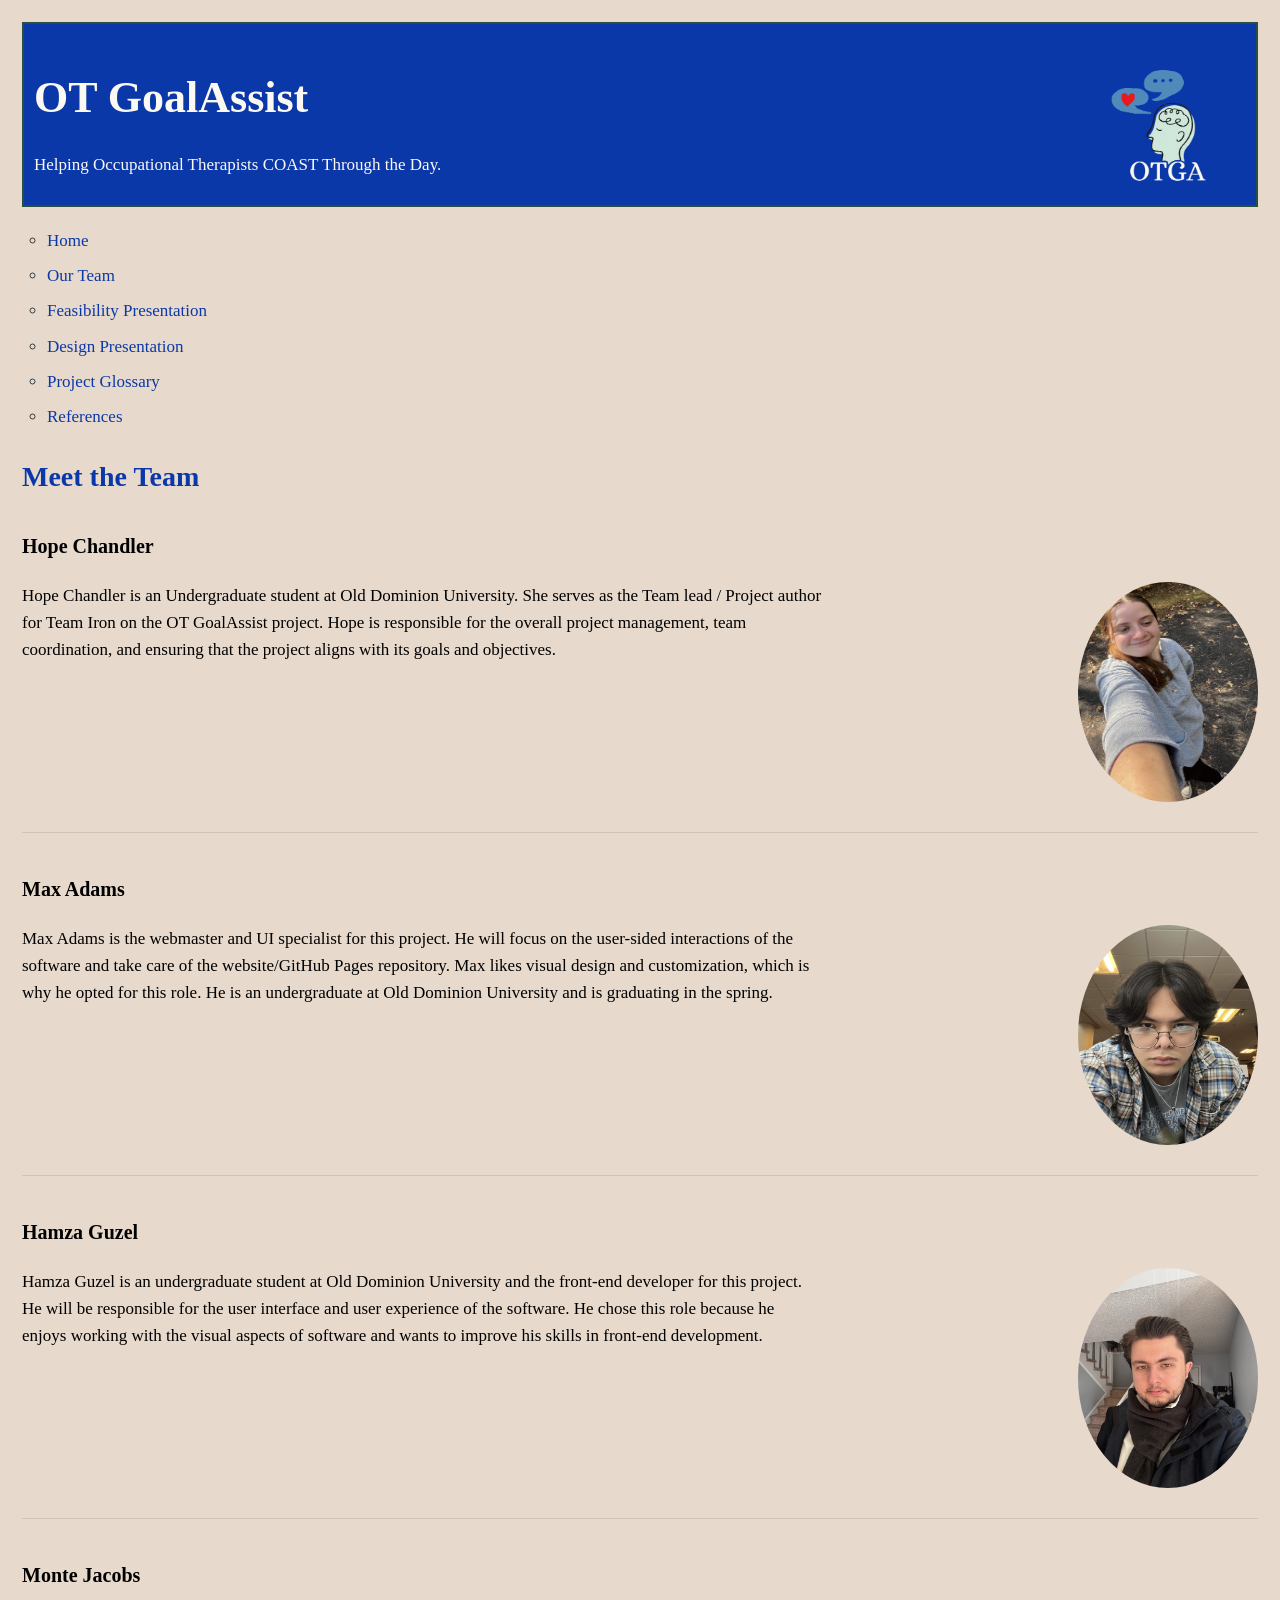
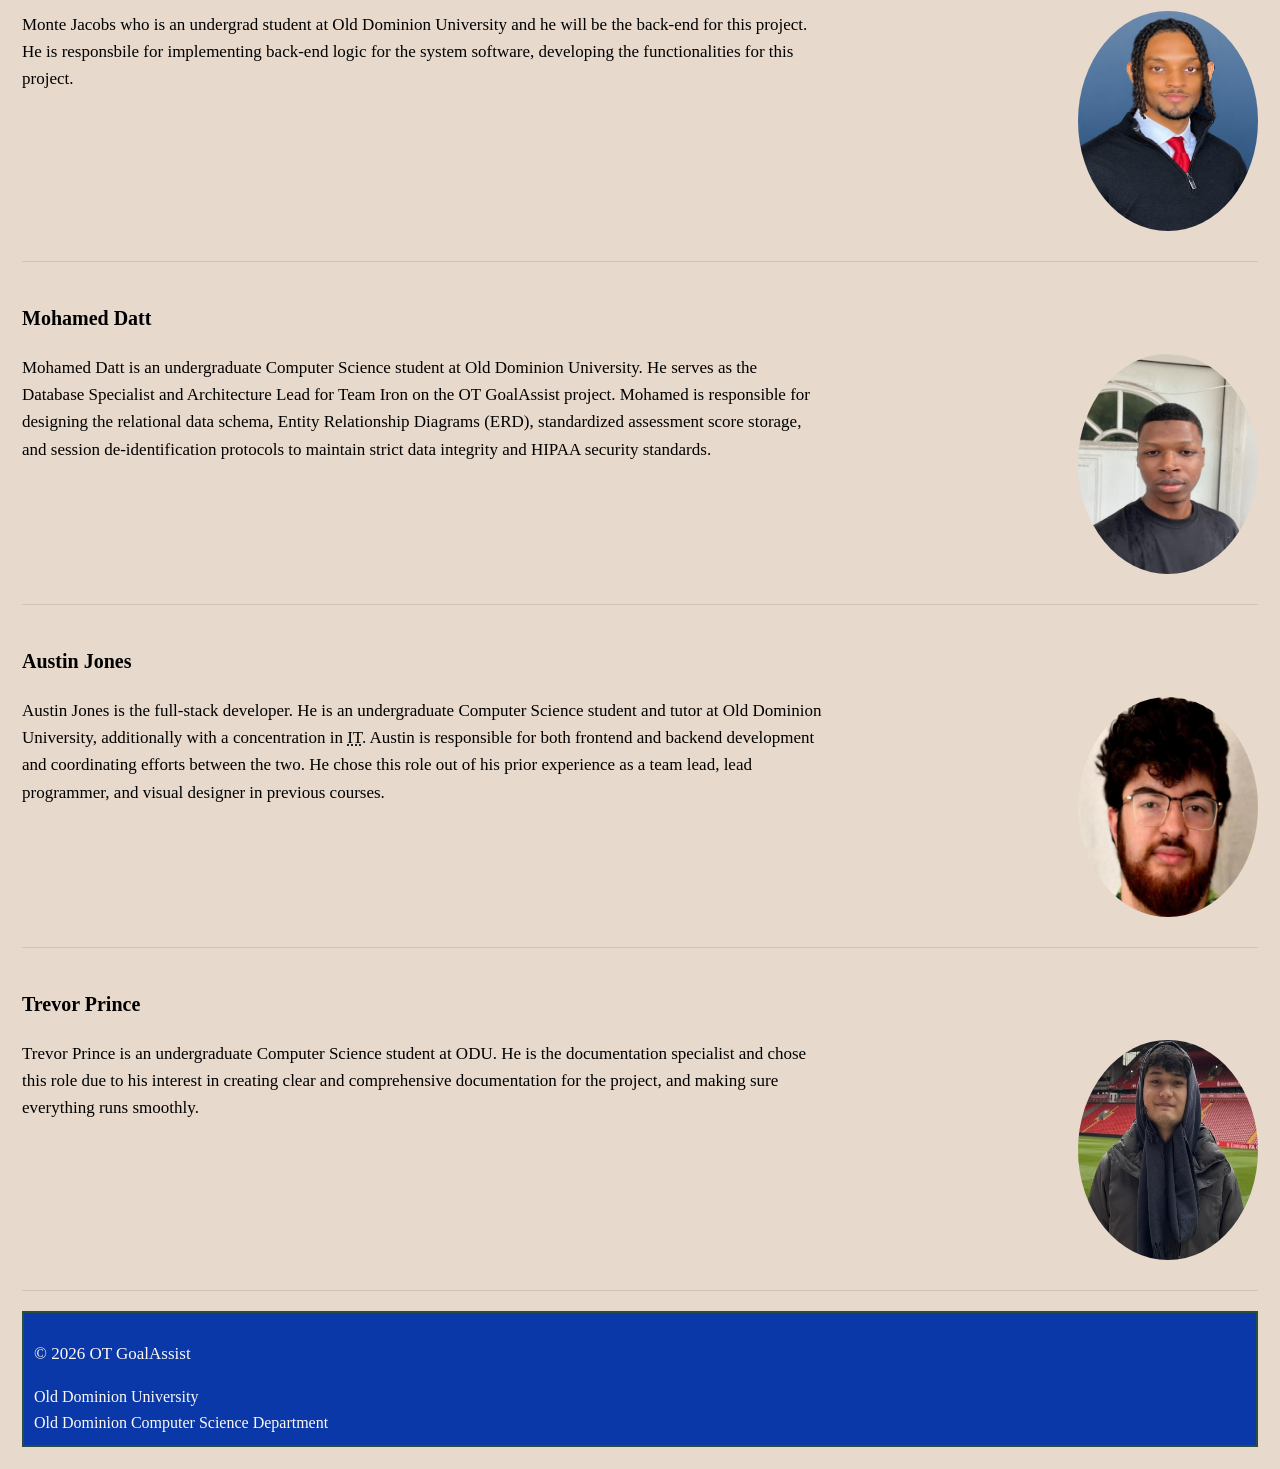
==== commit 11592415: "Update bios.html" ====
--- a/bios.html
+++ b/bios.html
@@ -26,6 +26,8 @@
                 <li><a href="bios.html">Our Team</a></li>
                 <li><a href="ppt.html">Feasibility Presentation</a></li>
                 <li><a href="designppt.html">Design Presentation</a></li>
+                <li><a href="glos.html">Project Glossary</a></li>
+                <li><a href="ref.html">References</a></li> 
             </ul>  
         </div>
     </nav>
